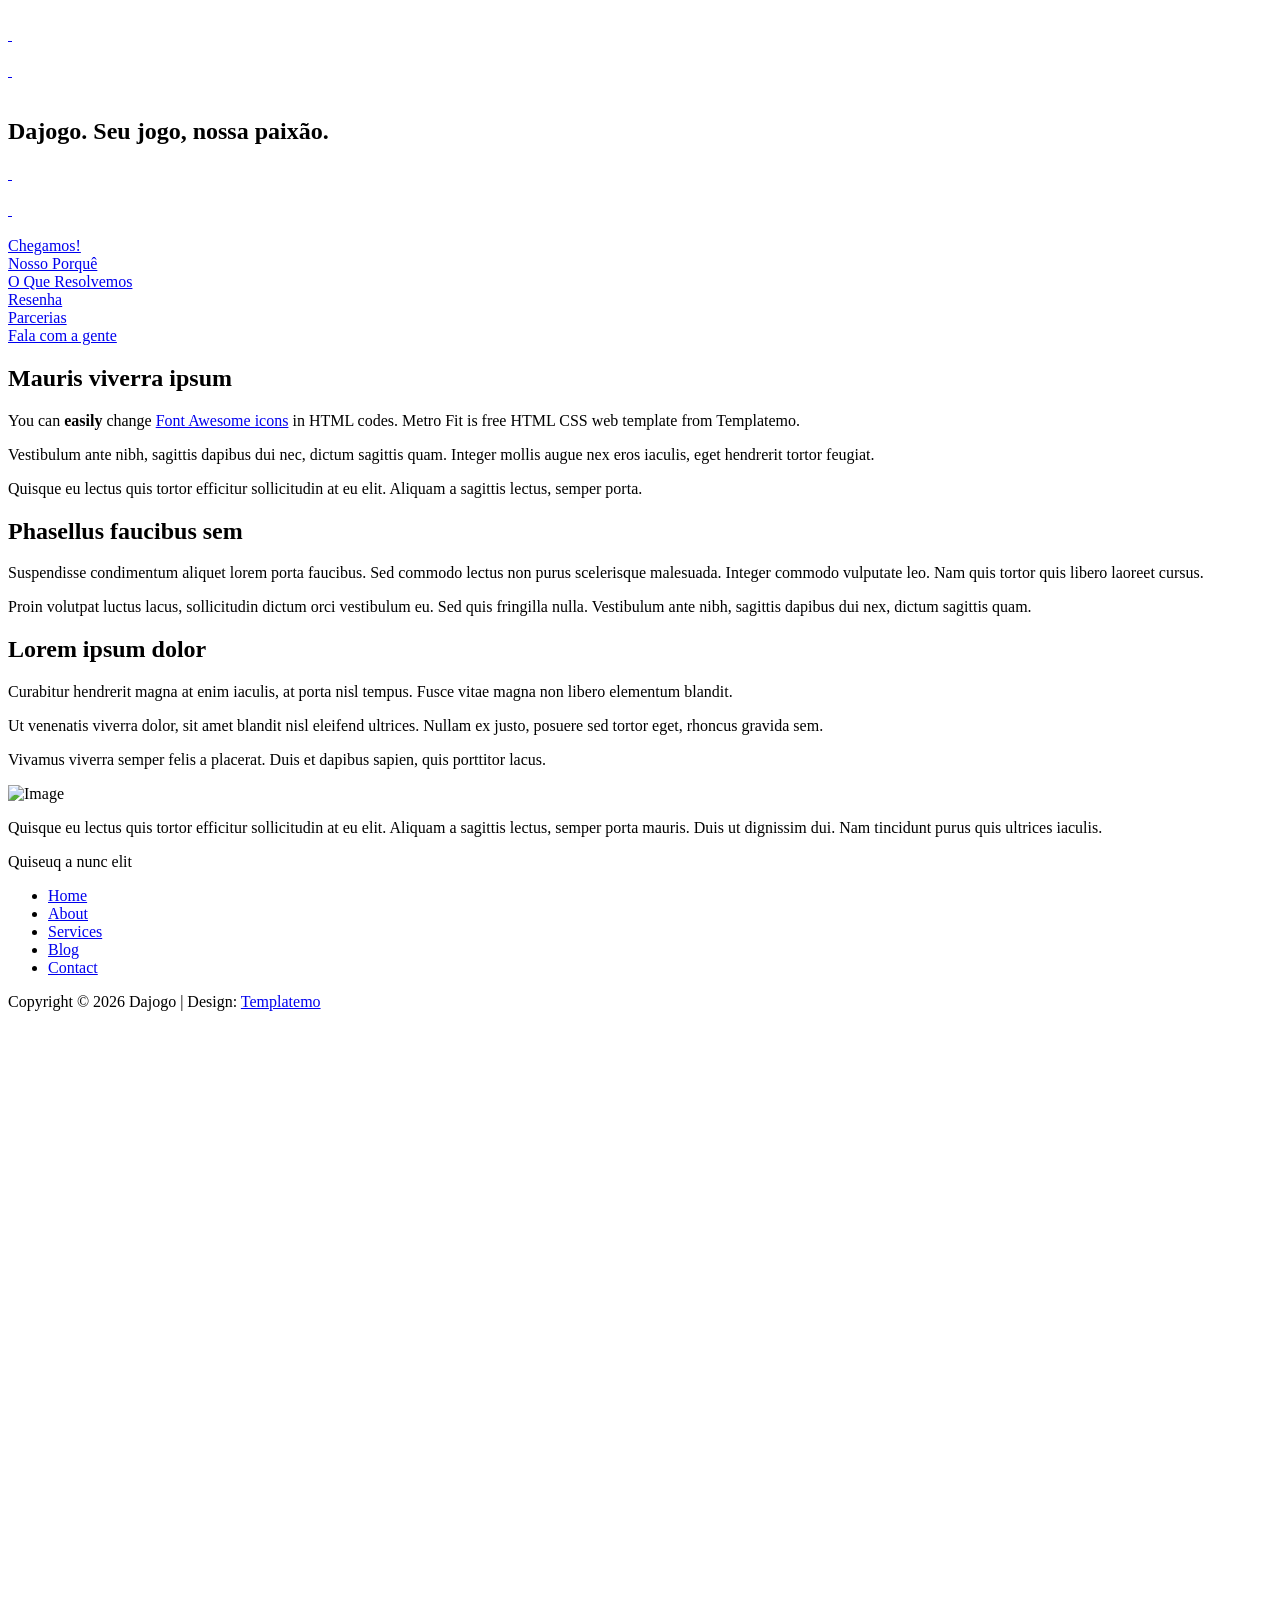
==== index.html @ e0438243 "Update index.html" ====
<!DOCTYPE html>
<html lang="en">
<head>
    <meta charset="utf-8">
    <meta http-equiv="X-UA-Compatible" content="IE=edge">
    <meta name="viewport" content="width=device-width, initial-scale=1">

    <title>Dajogo</title>
<!--
Dajogo
http://site.dajogo.app
-->
    <!-- load stylesheets -->
    <link rel="stylesheet" href="https://fonts.googleapis.com/css?family=Open+Sans:300,400">  <!-- Google web font "Open Sans" -->
    <link rel="stylesheet" href="font-awesome-4.5.0/css/font-awesome.min.css">                <!-- Font Awesome -->
    <link rel="stylesheet" href="css/bootstrap.min.css">                                      <!-- Bootstrap style -->
    <link rel="stylesheet" href="css/magnific-popup.css">                                     <!-- Magnific popup style (http://dimsemenov.com/plugins/magnific-popup/) -->
    <link rel="stylesheet" href="css/templatemo-style.css">                                   <!-- Templatemo style -->

    <link rel="stylesheet" href="css/dajogo-custom.css">                                      <!-- Responsividade de Imgs p/ Mobile -->
    <link rel="icon" type="image/png" href="img/favicon.png">                                 <!-- Favicon -->

    <!-- HTML5 shim and Respond.js for IE8 support of HTML5 elements and media queries -->
    <!-- WARNING: Respond.js doesn't work if you view the page via file:// -->
        <!--[if lt IE 9]>
          <script src="https://oss.maxcdn.com/html5shiv/3.7.2/html5shiv.min.js"></script>
          <script src="https://oss.maxcdn.com/respond/1.4.2/respond.min.js"></script>
          <![endif]-->
</head>

    <body>
        <!-- Header gallery -->
        <div class="container-fluid">
            <div class="row">
                <div class="col-lg-12">
                    <section class="tm-header-gallery">
                        <!-- Imagem 1 -->
                        <div class="col-xs-4 col-sm-4 col-md-4 col-lg-4 col-xl-4 tm-pad-0">
                            <a href="img/img-21-01.jpg">
                                <picture>
                                    <source media="(max-width: 767px)" srcset="img/img-21-01-mobile.jpg">
                                    <img src="img/img-21-01.jpg" alt="Image" class="img-fluid tm-header-img" loading="lazy">        
                                </picture>
                            </a>                        
                        </div>                

                        <!-- Imagens 2 e 3 -->
                        <div class="col-xs-2 col-sm-2 col-md-4 col-lg-4 col-xl-4 tm-pad-0">
                            <a href="img/img-11-03.jpg">
                                <picture>
                                    <source media="(max-width: 767px)" srcset="img/img-11-03-mobile.jpg">
                                    <img src="img/img-11-03.jpg" alt="Image" class="img-fluid tm-header-img col-xs-6 col-sm-6 col-md-6 col-lg-6 col-xl-6" loading="lazy">    
                                </picture>
                            </a>
                            <a href="img/img-11-04.jpg">
                                <picture>
                                    <source media="(max-width: 767px)" srcset="img/img-11-04-mobile.jpg">
                                    <img src="img/img-11-04.jpg" alt="Image" class="img-fluid tm-header-img col-xs-6 col-sm-6 col-md-6 col-lg-6 col-xl-6" loading="lazy">        
                                </picture>
                            </a>                        
                        </div>

                        <!-- Imagem 4 -->
                        <div class="col-xs-4 col-sm-4 col-md-4 col-lg-4 col-xl-4 tm-pad-0">
                            <a href="img/img-21-04.jpg">
                                <picture>
                                    <source media="(max-width: 767px)" srcset="img/img-21-04-mobile.jpg">
                                    <img src="img/img-21-04.jpg" alt="Image" class="img-fluid tm-header-img" loading="lazy">    
                                </picture>
                            </a>                        
                        </div>

                        <!-- Imagens 5 e 6 -->
                        <div class="col-xs-2 col-sm-2 col-md-4 col-lg-4 col-xl-4 tm-pad-0">
                            <a href="img/img-11-05.jpg">
                                <picture>
                                    <source media="(max-width: 767px)" srcset="img/img-11-05-mobile.jpg">
                                    <img src="img/img-11-05.jpg" alt="Image" class="img-fluid tm-header-img col-xs-6 col-sm-6 col-md-6 col-lg-6 col-xl-6" loading="lazy">    
                                </picture>
                            </a>
                            <a href="img/img-11-02.jpg">
                                <picture>
                                    <source media="(max-width: 767px)" srcset="img/img-11-02-mobile.jpg">
                                    <img src="img/img-11-02.jpg" alt="Image" class="img-fluid tm-header-img col-xs-6 col-sm-6 col-md-6 col-lg-6 col-xl-6" loading="lazy">    
                                </picture>
                            </a>                        
                        </div>

                        <!-- Logo e Slogan -->
                        <div class="col-xs-4 col-sm-4 col-md-4 col-lg-4 col-xl-4 tm-pad-0">

                            <div class="tm-site-name">
                                <!-- Logo principal -->
                                <picture>
                                    <source media="(max-width: 767px)" srcset="img/dajogo-logo-mobile.png">
                                    <img src="img/dajogo-logo.png" alt="Dajogo - Fomentando o Esporte Local" class="img-fluid tm-logo-img"> 
                                </picture>
                                <h2 class="tm-site-name-h2">Dajogo. Seu jogo, nossa paixão.</h2>
                            </div>

                            <!-- A imagem logo-bg.jpg provavelmente é um fundo e pode ser removida ou substituída se não for mais necessária -->
                            <!-- Se você ainda quiser usar logo-bg.jpg como fundo, pode ser melhor movê-lo para o CSS -->
                            <!-- <img src="img/logo-bg.jpg" alt="Image" class="img-fluid tm-header-img"> -->
                        </div>

                        <!-- Imagens 7 e 8 -->
                        <div class="col-xs-2 col-sm-2 col-md-4 col-lg-4 col-xl-4 tm-pad-0">
                            <a href="img/img-11-01.jpg">
                                <picture>
                                    <source media="(max-width: 767px)" srcset="img/img-11-01-mobile.jpg">
                                    <img src="img/img-11-01.jpg" alt="Image" class="img-fluid tm-header-img col-xs-6 col-sm-6 col-md-6 col-lg-6 col-xl-6" loading="lazy">    
                                </picture>
                            </a>
                            <a href="img/img-11-06.jpg">
                                <picture>
                                    <source media="(max-width: 767px)" srcset="img/img-11-06-mobile.jpg">
                                    <img src="img/img-11-06.jpg" alt="Image" class="img-fluid tm-header-img col-xs-6 col-sm-6 col-md-6 col-lg-6 col-xl-6" loading="lazy">        
                                </picture>
                            </a>                        
                        </div>                

                        <!-- Imagem 9 -->
                        <div class="col-xs-4 col-sm-4 col-md-4 col-lg-4 col-xl-4 tm-pad-0">
                            <a href="img/img-21-02.jpg">
                                <picture>
                                    <source media="(max-width: 767px)" srcset="img/img-21-02-mobile.jpg">
                                    <img src="img/img-21-02.jpg" alt="Image" class="img-fluid tm-header-img" loading="lazy">        
                                </picture>
                            </a>                        
                        </div>

                        <!-- Imagens 10 e 11 -->
                        <div class="col-xs-4 col-sm-4 col-md-4 col-lg-4 col-xl-4 tm-pad-0">
                            <a href="img/img-11-07.jpg">
                                <picture>
                                    <source media="(max-width: 767px)" srcset="img/img-11-07-mobile.jpg">
                                    <img src="img/img-11-07.jpg" alt="Image" class="img-fluid tm-header-img col-xs-6 col-sm-6 col-md-6 col-lg-6 col-xl-6" loading="lazy">    
                                </picture>
                            </a>
                            <a href="img/img-11-08.jpg">
                                <picture>
                                    <source media="(max-width: 767px)" srcset="img/img-11-08-mobile.jpg">
                                    <img src="img/img-11-08.jpg" alt="Image" class="img-fluid tm-header-img col-xs-6 col-sm-6 col-md-6 col-lg-6 col-xl-6" loading="lazy">        
                                </picture>
                            </a>                        
                        </div>

                        <!-- Imagem 12 -->
                        <div class="col-xs-4 col-sm-4 col-md-4 col-lg-4 col-xl-4 tm-pad-0">
                            <a href="img/img-21-03.jpg">
                                <picture>
                                    <source media="(max-width: 767px)" srcset="img/img-21-03-mobile.jpg">
                                    <img src="img/img-21-03.jpg" alt="Image" class="img-fluid tm-header-img" loading="lazy">    
                                </picture>
                            </a>                        
                        </div>
                    </section>
                </div>
            </div>                

            <!-- Navigation -->
            <div class="row">
                <div class="col-lg-12">
                    <nav class="navbar">

                        <div id="tmNavbar">
                            <div class="nav navbar-nav tm-nav">

                                <div class="col-xs-12 col-sm-12 col-md-4 col-lg-4 col-xl-4 tm-pad-0 tm-nav-item-pair">
                                    <div class="col-xs-3 col-sm-3 col-md-6 col-lg-6 col-xl-6 nav-item active">
                                        <a class="nav-link" href="index.html">Chegamos!</a>
                                    </div>
                                    <div class="col-xs-3 col-sm-3 col-md-6 col-lg-6 col-xl-6 nav-item">
                                        <a class="nav-link" href="about.html">Nosso Porquê</a>
                                    </div>
                                </div>
                                <div class="col-xs-12 col-sm-12 col-md-4 col-lg-4 col-xl-4 tm-pad-0 tm-nav-item-pair">
                                    <div class="col-xs-3 col-sm-3 col-md-6 col-lg-6 col-xl-6 nav-item">
                                        <a class="nav-link" href="services.html">O Que Resolvemos</a>
                                    </div>
                                    <div class="col-xs-3 col-sm-3 col-md-6 col-lg-6 col-xl-6 nav-item">
                                        <a class="nav-link" href="blog.html">Resenha</a>
                                    </div>    
                                </div>
                                <div class="col-xs-12 col-sm-12 col-md-4 col-lg-4 col-xl-4 tm-pad-0 tm-nav-item-pair">
                                    <div class="col-xs-3 col-sm-3 col-md-6 col-lg-6 col-xl-6 nav-item">
                                        <a class="nav-link" href="parceria.html">Parcerias</a>
                                    </div>
                                    <div class="col-xs-3 col-sm-3 col-md-6 col-lg-6 col-xl-6 nav-item">
                                        <a class="nav-link" href="contact.html">Fala com a gente</a>
                                    </div>
                                </div>

                            </div>    
                        </div>                    
                    </nav>     
                </div>

            </div> <!-- row -->

            <div class="row tm-row-margin-b tm-content-boxes-row">

                <div class="col-xs-12 col-sm-12 col-md-6 col-lg-4 col-xl-4">

                    <div class="tm-content-box">
                        <i class="fa fa-4x fa-bicycle tm-content-icon"></i>
                        <h2 class="tm-content-title">Mauris viverra ipsum</h2>
                        <p>You can <strong>easily</strong> change <a rel="nofollow" href="http://fontawesome.io/icons/" target="_blank">Font Awesome icons</a> in HTML codes. Metro Fit is free HTML CSS web template from Templatemo.</p>
                        <p>Vestibulum ante nibh, sagittis dapibus dui nec, dictum sagittis quam. Integer mollis augue nex eros iaculis, eget hendrerit tortor feugiat.</p>
                        <p>Quisque eu lectus quis tortor efficitur sollicitudin at eu elit. Aliquam a sagittis lectus, semper porta.</p>    
                    </div>

                </div>

                <div class="col-xs-12 col-sm-12 col-md-6 col-lg-4 col-xl-4">

                    <div class="tm-content-box">
                        <i class="fa fa-4x fa-camera tm-content-icon"></i>
                        <h2 class="tm-content-title">Phasellus faucibus sem</h2>
                        <p>Suspendisse condimentum aliquet lorem porta faucibus. Sed commodo lectus non purus scelerisque malesuada. Integer commodo vulputate leo. Nam quis tortor quis libero laoreet cursus.</p>
                        <p>Proin volutpat luctus lacus, sollicitudin dictum orci vestibulum eu. Sed quis fringilla nulla. Vestibulum ante nibh, sagittis dapibus dui nex, dictum sagittis quam.</p>                        
                    </div>

                </div>

                <div class="col-xs-12 col-sm-12 col-md-6 col-lg-4 col-xl-4">

                    <div class="tm-content-box">
                        <i class="fa fa-4x fa-street-view tm-content-icon"></i>
                        <h2 class="tm-content-title">Lorem ipsum dolor</h2>
                        <p>Curabitur hendrerit magna at enim iaculis, at porta nisl tempus. Fusce vitae magna non libero elementum blandit.</p>
                        <p>Ut venenatis viverra dolor, sit amet blandit nisl eleifend ultrices. Nullam ex justo, posuere sed tortor eget, rhoncus gravida sem.</p>
                        <p>Vivamus viverra semper felis a placerat. Duis et dapibus sapien, quis porttitor lacus.</p>    
                    </div>

                </div>

            </div>

            <div class="row">
                <div class="col-xs-12 col-sm-12 col-md-12 col-lg-12 col-xl-12">
                    <div class="tm-testi">
                        <img src="img/img-11-01.jpg" alt="Image" class="img-fluid img-circle tm-testi-img" loading="lazy">
                        <div class="tm-testi-text-box">
                            <p class="tm-testi-text">Quisque eu lectus quis tortor efficitur sollicitudin at eu elit. Aliquam a sagittis lectus, semper porta mauris. Duis ut dignissim dui. Nam tincidunt purus quis ultrices iaculis.</p>                            
                        </div>
                        <p class="tm-testi-sig">Quiseuq a nunc elit</p>
                    </div>
                </div>
            </div> <!-- row -->

            <div class="row tm-nav-2-row">
                <div class="col-xs-12 col-sm-12 col-md-12 col-lg-12 col-xl-12">
                    <nav class="tm-flex-center">
                        <ul class="tm-nav-2">
                            <li class="tm-nav-item-2"><a href="index.html" class="tm-nav-link-2">Home</a></li>
                            <li class="tm-nav-item-2"><a href="about.html" class="tm-nav-link-2">About</a></li>
                            <li class="tm-nav-item-2"><a href="services.html" class="tm-nav-link-2">Services</a></li>
                            <li class="tm-nav-item-2"><a href="blog.html" class="tm-nav-link-2">Blog</a></li>
                            <li class="tm-nav-item-2"><a href="contact.html" class="tm-nav-link-2">Contact</a></li>
                        </ul>
                    </nav>
                </div>
            </div> <!-- row -->

            <div class="row">
                <div class="col-xs-12 col-sm-12 col-md-12 col-lg-12 col-xl-12">
                    <div class="tm-social-icons-container text-xs-center">
                        <a href="#" class="tm-social-link"><i class="fa fa-facebook"></i></a>
                        <a href="#" class="tm-social-link"><i class="fa fa-google-plus"></i></a>
                        <a href="#" class="tm-social-link"><i class="fa fa-twitter"></i></a>
                        <a href="#" class="tm-social-link"><i class="fa fa-behance"></i></a>
                        <a href="#" class="tm-social-link"><i class="fa fa-linkedin"></i></a>
                    </div>
                </div>
            </div>

            <footer class="row tm-footer">
                <div class="col-xs-12 col-sm-12 col-md-12 col-lg-12 col-xl-12">
                    <p class="text-xs-center tm-copyright">Copyright &copy; 2026 Dajogo

                    | Design: <a href="http://www.google.com/+templatemo" target="_parent">Templatemo</a></p>
                </div>
            </footer>

        </div> <!-- container-fluid -->

        <!-- load JS files -->
        <script src="js/jquery-1.11.3.min.js"></script>             <!-- jQuery (https://jquery.com/download/) -->
        <script src="https://www.atlasestateagents.co.uk/javascript/tether.min.js"></script> <!-- Tether for Bootstrap (http://stackoverflow.com/questions/34567939/how-to-fix-the-error-error-bootstrap-tooltips-require-tether-http-github-h) -->
        <script src="js/bootstrap.min.js"></script>             <!-- Bootstrap (http://v4-alpha.getbootstrap.com/) -->
        <script src="js/jquery.magnific-popup.min.js"></script> <!-- Magnific popup (http://dimsemenov.com/plugins/magnific-popup/) -->
        <script>     

            $(window).load(function(){
                /* Gallery pop up
                -----------------------------------------*/
                $('.tm-header-gallery').magnificPopup({
                    delegate: 'a', // child items selector, by clicking on it popup will open
                    type: 'image',
                    gallery:{enabled:true}                
                });

            });

        </script>             

</body>
</html>
---- css/dajogo-custom.css ----
@media (max-width: 767px) {
    /* Garante que a galeria seja um container flexível para organizar os blocos */
    .tm-header-gallery {
        display: flex;
        flex-wrap: wrap;
        justify-content: center;
        align-items: flex-start;
        padding: 5px 0;
        height: auto;
        overflow: hidden;
    }
/* Sobrescreve as classes col-xs-12 e col-sm-12 para que ocupem 1/3 da largura */
/* Isso afeta os divs principais da galeria */
.tm-header-gallery .col-xs-12,
.tm-header-gallery .col-sm-12,
.tm-header-gallery .col-md-4 { /* Incluímos col-md-4 caso ele também esteja ativo em alguma parte do range mobile */
    width: calc(100% / 3 - 4px) !important;
    max-width: calc(100% / 3 - 4px) !important;
    flex-basis: calc(100% / 3 - 4px) !important;
    flex-grow: 0 !important;
    flex-shrink: 0 !important;

    margin: 2px;
    box-sizing: border-box;
    display: flex;
    flex-direction: column;
    justify-content: center;
    align-items: center;
    overflow: hidden;
    min-height: 75px;
    position: relative;
}

/* Estilo para TODAS as imagens dentro dos blocos da galeria */
.tm-header-gallery img {
    max-width: 100% !important;
    height: auto !important; /* Permite que a altura se ajuste à proporção */
    display: block;
    object-fit: contain !important; /* Garante que a imagem inteira seja visível */
    width: 100% !important;
}

/* Ajustes para os blocos que contêm duas imagens (2:1) */
/* Estes são os divs que contêm múltiplos &lt;a&gt; com imagens */
/* Usamos o seletor mais específico para garantir que as regras se apliquem */
.tm-header-gallery &gt; div.col-xs-12:has(a + a),
.tm-header-gallery &gt; div.col-sm-12:has(a + a),
.tm-header-gallery &gt; div.col-md-4:has(a + a) {
    flex-direction: row;
    flex-wrap: wrap;
    justify-content: space-around;
    align-items: center;
    min-height: 75px;
}

/* Ajustes para as imagens dentro dos blocos duplos */
/* Sobrescreve as classes col-xs-6 e col-sm-6 para que ocupem 48% da largura do bloco pai */
.tm-header-gallery &gt; div.col-xs-12:has(a + a) .col-xs-6,
.tm-header-gallery &gt; div.col-sm-12:has(a + a) .col-sm-6,
.tm-header-gallery &gt; div.col-md-4:has(a + a) .col-md-6 {
    width: 48% !important;
    height: auto !important;
    object-fit: contain !important;
    flex-basis: 48% !important; /* Garante que o flexbox respeite a largura */
    flex-grow: 0 !important;
    flex-shrink: 0 !important;
}

/* Ajustes para o bloco da logo e slogan (o 5º div no seu HTML) */
.tm-site-name {
    position: relative;
    width: 100% !important;
    max-width: 100% !important;
    text-align: center;
    margin: 0;
    height: 100% !important;
    display: flex;
    flex-direction: column;
    justify-content: center;
    align-items: center;
    padding: 5px;
    box-sizing: border-box;
    min-height: 75px;
}

.tm-site-name .tm-logo-img {
    max-width: 100% !important;
    height: auto !important;
    display: block;
    margin: 0 auto;
}

.tm-site-name .tm-site-name-h2 {
    font-size: 0.8rem;
    margin-top: 5px;
    color: #fff;
    line-height: 1.2;
}
}
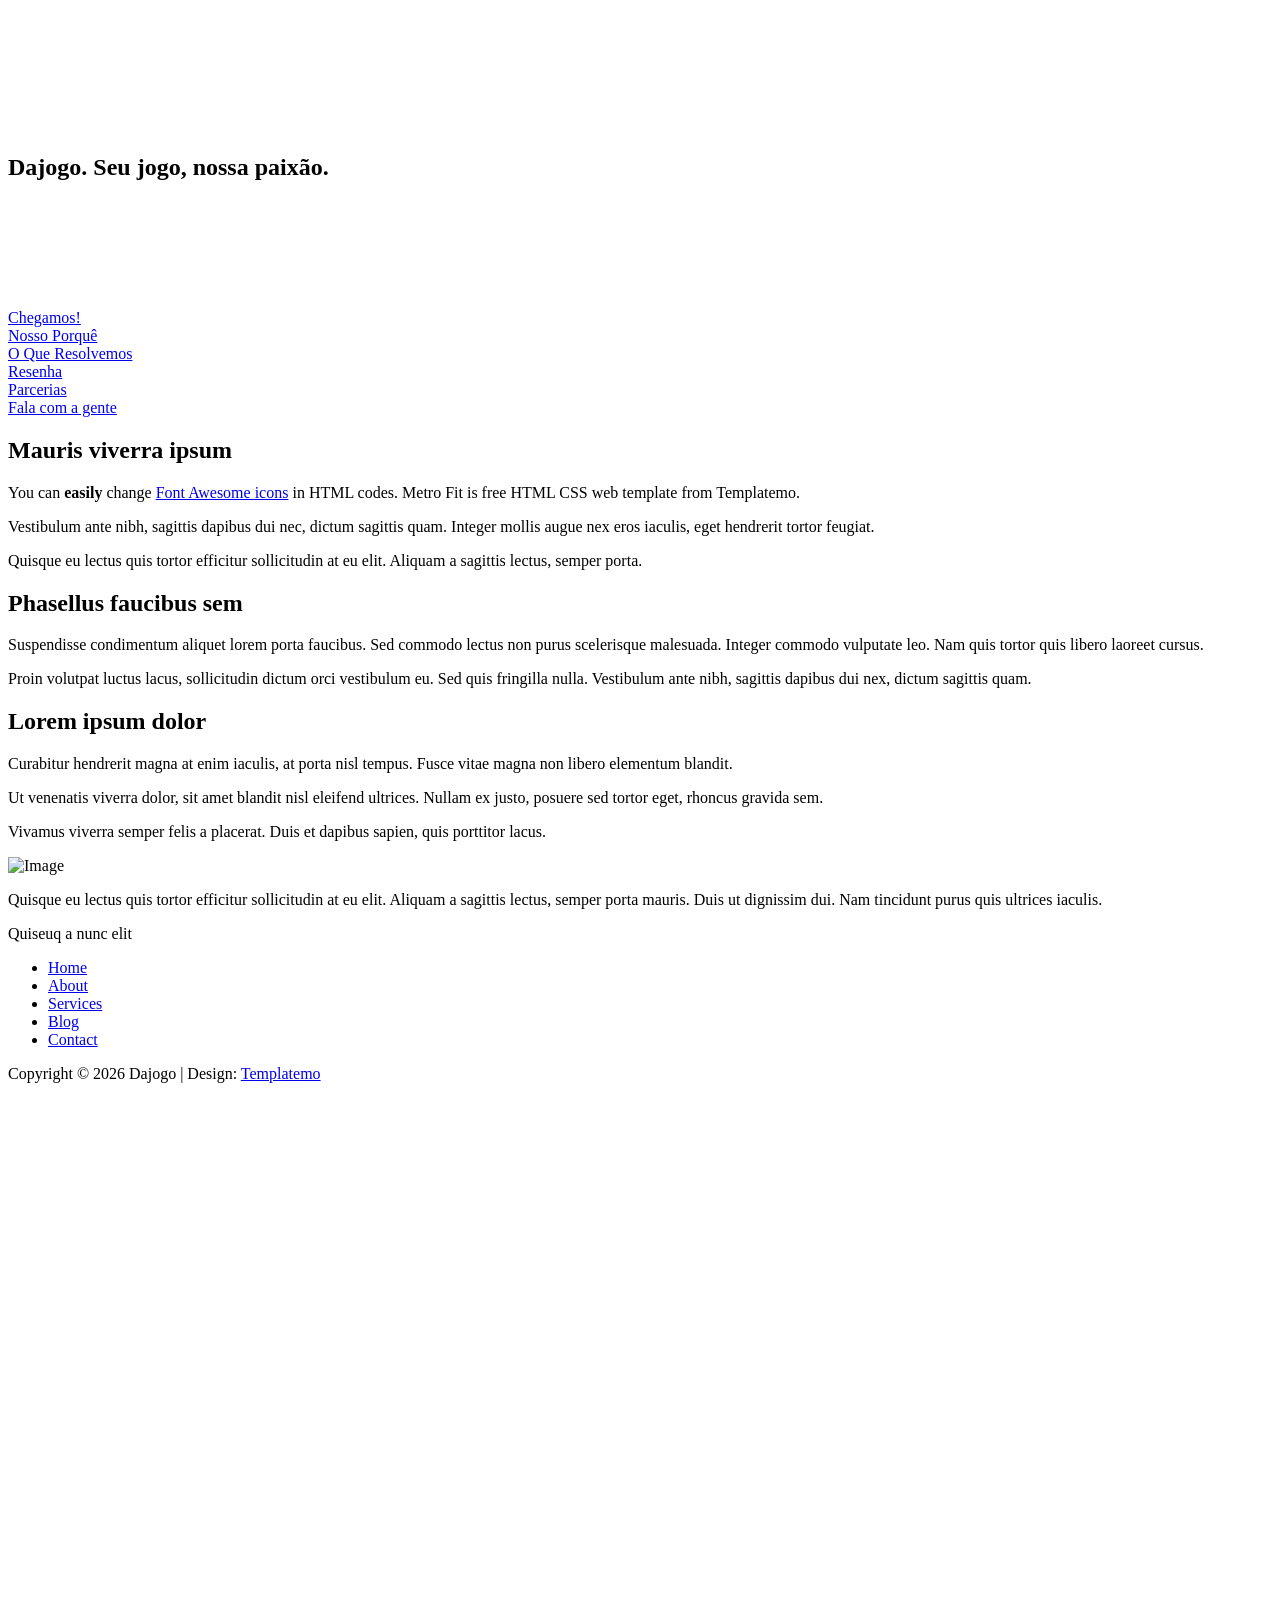
==== commit 681d88e0: "Update index.html Alteração das classes para bootstrap v.4 e correção das classes col. Ajuste no com" ====
--- a/index.html
+++ b/index.html
@@ -35,7 +35,7 @@
                 <div class="col-lg-12">
                     <section class="tm-header-gallery">
                         <!-- Imagem 1 -->
-                        <div class="col-xs-4 col-sm-4 col-md-4 col-lg-4 col-xl-4 tm-pad-0">
+                        <div class="col-4 col-sm-4 col-md-4 col-lg-4 col-xl-4 tm-pad-0">
                             <a href="img/img-21-01.jpg">
                                 <picture>
                                     <source media="(max-width: 767px)" srcset="img/img-21-01-mobile.jpg">
@@ -44,20 +44,26 @@
                             </a>                        
                         </div>                
 
-                        <!-- Imagens 2 e 3 -->
-                        <div class="col-xs-2 col-sm-2 col-md-4 col-lg-4 col-xl-4 tm-pad-0">
-                            <a href="img/img-11-03.jpg">
-                                <picture>
-                                    <source media="(max-width: 767px)" srcset="img/img-11-03-mobile.jpg">
-                                    <img src="img/img-11-03.jpg" alt="Image" class="img-fluid tm-header-img col-xs-6 col-sm-6 col-md-6 col-lg-6 col-xl-6" loading="lazy">    
-                                </picture>
-                            </a>
-                            <a href="img/img-11-04.jpg">
-                                <picture>
-                                    <source media="(max-width: 767px)" srcset="img/img-11-04-mobile.jpg">
-                                    <img src="img/img-11-04.jpg" alt="Image" class="img-fluid tm-header-img col-xs-6 col-sm-6 col-md-6 col-lg-6 col-xl-6" loading="lazy">        
-                                </picture>
-                            </a>                        
+                        <!-- Imagens 3 e 4 -->
+                        <div class="col-4 col-sm-4 col-md-4 col-lg-4 col-xl-4 tm-pad-0">
+                            <div class= "row">
+                                <div class="col-6 col-sm-6 col-md-6 col-lg-6 col-xl-6">
+                                    <a href="img/img-11-03.jpg">
+                                        <picture>
+                                            <source media="(max-width: 767px)" srcset="img/img-11-03-mobile.jpg">
+                                            <img src="img/img-11-03.jpg" alt="Image" class="img-fluid tm-header-img" loading="lazy">    
+                                        </picture>
+                                    </a>
+                                </div>
+                                <div class="col-6 col-sm-6 col-md-6 col-lg-6 col-xl-6">
+                                    <a href="img/img-11-04.jpg">
+                                        <picture>
+                                            <source media="(max-width: 767px)" srcset="img/img-11-04-mobile.jpg">
+                                            <img src="img/img-11-04.jpg" alt="Image" class="img-fluid tm-header-img" loading="lazy">        
+                                        </picture>
+                                    </a>
+                                </div>
+                            </div>
                         </div>
 
                         <!-- Imagem 4 -->
@@ -70,20 +76,26 @@
                             </a>                        
                         </div>
 
-                        <!-- Imagens 5 e 6 -->
-                        <div class="col-xs-2 col-sm-2 col-md-4 col-lg-4 col-xl-4 tm-pad-0">
-                            <a href="img/img-11-05.jpg">
-                                <picture>
-                                    <source media="(max-width: 767px)" srcset="img/img-11-05-mobile.jpg">
-                                    <img src="img/img-11-05.jpg" alt="Image" class="img-fluid tm-header-img col-xs-6 col-sm-6 col-md-6 col-lg-6 col-xl-6" loading="lazy">    
-                                </picture>
-                            </a>
-                            <a href="img/img-11-02.jpg">
-                                <picture>
-                                    <source media="(max-width: 767px)" srcset="img/img-11-02-mobile.jpg">
-                                    <img src="img/img-11-02.jpg" alt="Image" class="img-fluid tm-header-img col-xs-6 col-sm-6 col-md-6 col-lg-6 col-xl-6" loading="lazy">    
-                                </picture>
-                            </a>                        
+                        <!-- Imagens 5 e 2 -->
+                        <div class="col-4 col-sm-4 col-md-4 col-lg-4 col-xl-4 tm-pad-0">
+                            <div class= "row">
+                                <div class="col-6 col-sm-6 col-md-6 col-lg-6 col-xl-6">
+                                    <a href="img/img-11-05.jpg">
+                                        <picture>
+                                            <source media="(max-width: 767px)" srcset="img/img-11-05-mobile.jpg">
+                                            <img src="img/img-11-05.jpg" alt="Image" class="img-fluid tm-header-img" loading="lazy">    
+                                        </picture>
+                                    </a>
+                                </div>
+                                <div class="col-6 col-sm-6 col-md-6 col-lg-6 col-xl-6">
+                                    <a href="img/img-11-02.jpg">
+                                        <picture>
+                                            <source media="(max-width: 767px)" srcset="img/img-11-02-mobile.jpg">
+                                            <img src="img/img-11-02.jpg" alt="Image" class="img-fluid tm-header-img" loading="lazy">        
+                                        </picture>
+                                    </a>
+                                </div>
+                            </div>
                         </div>
 
                         <!-- Logo e Slogan -->
@@ -103,23 +115,29 @@
                             <!-- <img src="img/logo-bg.jpg" alt="Image" class="img-fluid tm-header-img"> -->
                         </div>
 
-                        <!-- Imagens 7 e 8 -->
-                        <div class="col-xs-2 col-sm-2 col-md-4 col-lg-4 col-xl-4 tm-pad-0">
-                            <a href="img/img-11-01.jpg">
-                                <picture>
-                                    <source media="(max-width: 767px)" srcset="img/img-11-01-mobile.jpg">
-                                    <img src="img/img-11-01.jpg" alt="Image" class="img-fluid tm-header-img col-xs-6 col-sm-6 col-md-6 col-lg-6 col-xl-6" loading="lazy">    
-                                </picture>
-                            </a>
-                            <a href="img/img-11-06.jpg">
-                                <picture>
-                                    <source media="(max-width: 767px)" srcset="img/img-11-06-mobile.jpg">
-                                    <img src="img/img-11-06.jpg" alt="Image" class="img-fluid tm-header-img col-xs-6 col-sm-6 col-md-6 col-lg-6 col-xl-6" loading="lazy">        
-                                </picture>
-                            </a>                        
+                        <!-- Imagens 1 e 6 -->
+                        <div class="col-4 col-sm-4 col-md-4 col-lg-4 col-xl-4 tm-pad-0">
+                            <div class= "row">
+                                <div class="col-6 col-sm-6 col-md-6 col-lg-6 col-xl-6">
+                                    <a href="img/img-11-01.jpg">
+                                        <picture>
+                                            <source media="(max-width: 767px)" srcset="img/img-11-01-mobile.jpg">
+                                            <img src="img/img-11-01.jpg" alt="Image" class="img-fluid tm-header-img" loading="lazy">    
+                                        </picture>
+                                    </a>
+                                </div>
+                                <div class="col-6 col-sm-6 col-md-6 col-lg-6 col-xl-6">
+                                    <a href="img/img-11-06.jpg">
+                                        <picture>
+                                            <source media="(max-width: 767px)" srcset="img/img-11-06-mobile.jpg">
+                                            <img src="img/img-11-06.jpg" alt="Image" class="img-fluid tm-header-img" loading="lazy">        
+                                        </picture>
+                                    </a>
+                                </div>
+                            </div>
                         </div>                
 
-                        <!-- Imagem 9 -->
+                        <!-- Imagem 2 -->
                         <div class="col-xs-4 col-sm-4 col-md-4 col-lg-4 col-xl-4 tm-pad-0">
                             <a href="img/img-21-02.jpg">
                                 <picture>
@@ -129,23 +147,29 @@
                             </a>                        
                         </div>
 
-                        <!-- Imagens 10 e 11 -->
-                        <div class="col-xs-4 col-sm-4 col-md-4 col-lg-4 col-xl-4 tm-pad-0">
-                            <a href="img/img-11-07.jpg">
-                                <picture>
-                                    <source media="(max-width: 767px)" srcset="img/img-11-07-mobile.jpg">
-                                    <img src="img/img-11-07.jpg" alt="Image" class="img-fluid tm-header-img col-xs-6 col-sm-6 col-md-6 col-lg-6 col-xl-6" loading="lazy">    
-                                </picture>
-                            </a>
-                            <a href="img/img-11-08.jpg">
-                                <picture>
-                                    <source media="(max-width: 767px)" srcset="img/img-11-08-mobile.jpg">
-                                    <img src="img/img-11-08.jpg" alt="Image" class="img-fluid tm-header-img col-xs-6 col-sm-6 col-md-6 col-lg-6 col-xl-6" loading="lazy">        
-                                </picture>
-                            </a>                        
-                        </div>
-
-                        <!-- Imagem 12 -->
+                        <!-- Imagens 7 e 8 -->
+                        <div class="col-4 col-sm-4 col-md-4 col-lg-4 col-xl-4 tm-pad-0">
+                            <div class= "row">
+                                <div class="col-6 col-sm-6 col-md-6 col-lg-6 col-xl-6">
+                                    <a href="img/img-11-07.jpg">
+                                        <picture>
+                                            <source media="(max-width: 767px)" srcset="img/img-11-07-mobile.jpg">
+                                            <img src="img/img-11-07.jpg" alt="Image" class="img-fluid tm-header-img" loading="lazy">    
+                                        </picture>
+                                    </a>
+                                </div>
+                                <div class="col-6 col-sm-6 col-md-6 col-lg-6 col-xl-6">
+                                    <a href="img/img-11-08.jpg">
+                                        <picture>
+                                            <source media="(max-width: 767px)" srcset="img/img-11-08-mobile.jpg">
+                                            <img src="img/img-11-08.jpg" alt="Image" class="img-fluid tm-header-img" loading="lazy">        
+                                        </picture>
+                                    </a>
+                                </div>
+                            </div>
+                        </div>
+
+                        <!-- Imagem 3 -->
                         <div class="col-xs-4 col-sm-4 col-md-4 col-lg-4 col-xl-4 tm-pad-0">
                             <a href="img/img-21-03.jpg">
                                 <picture>
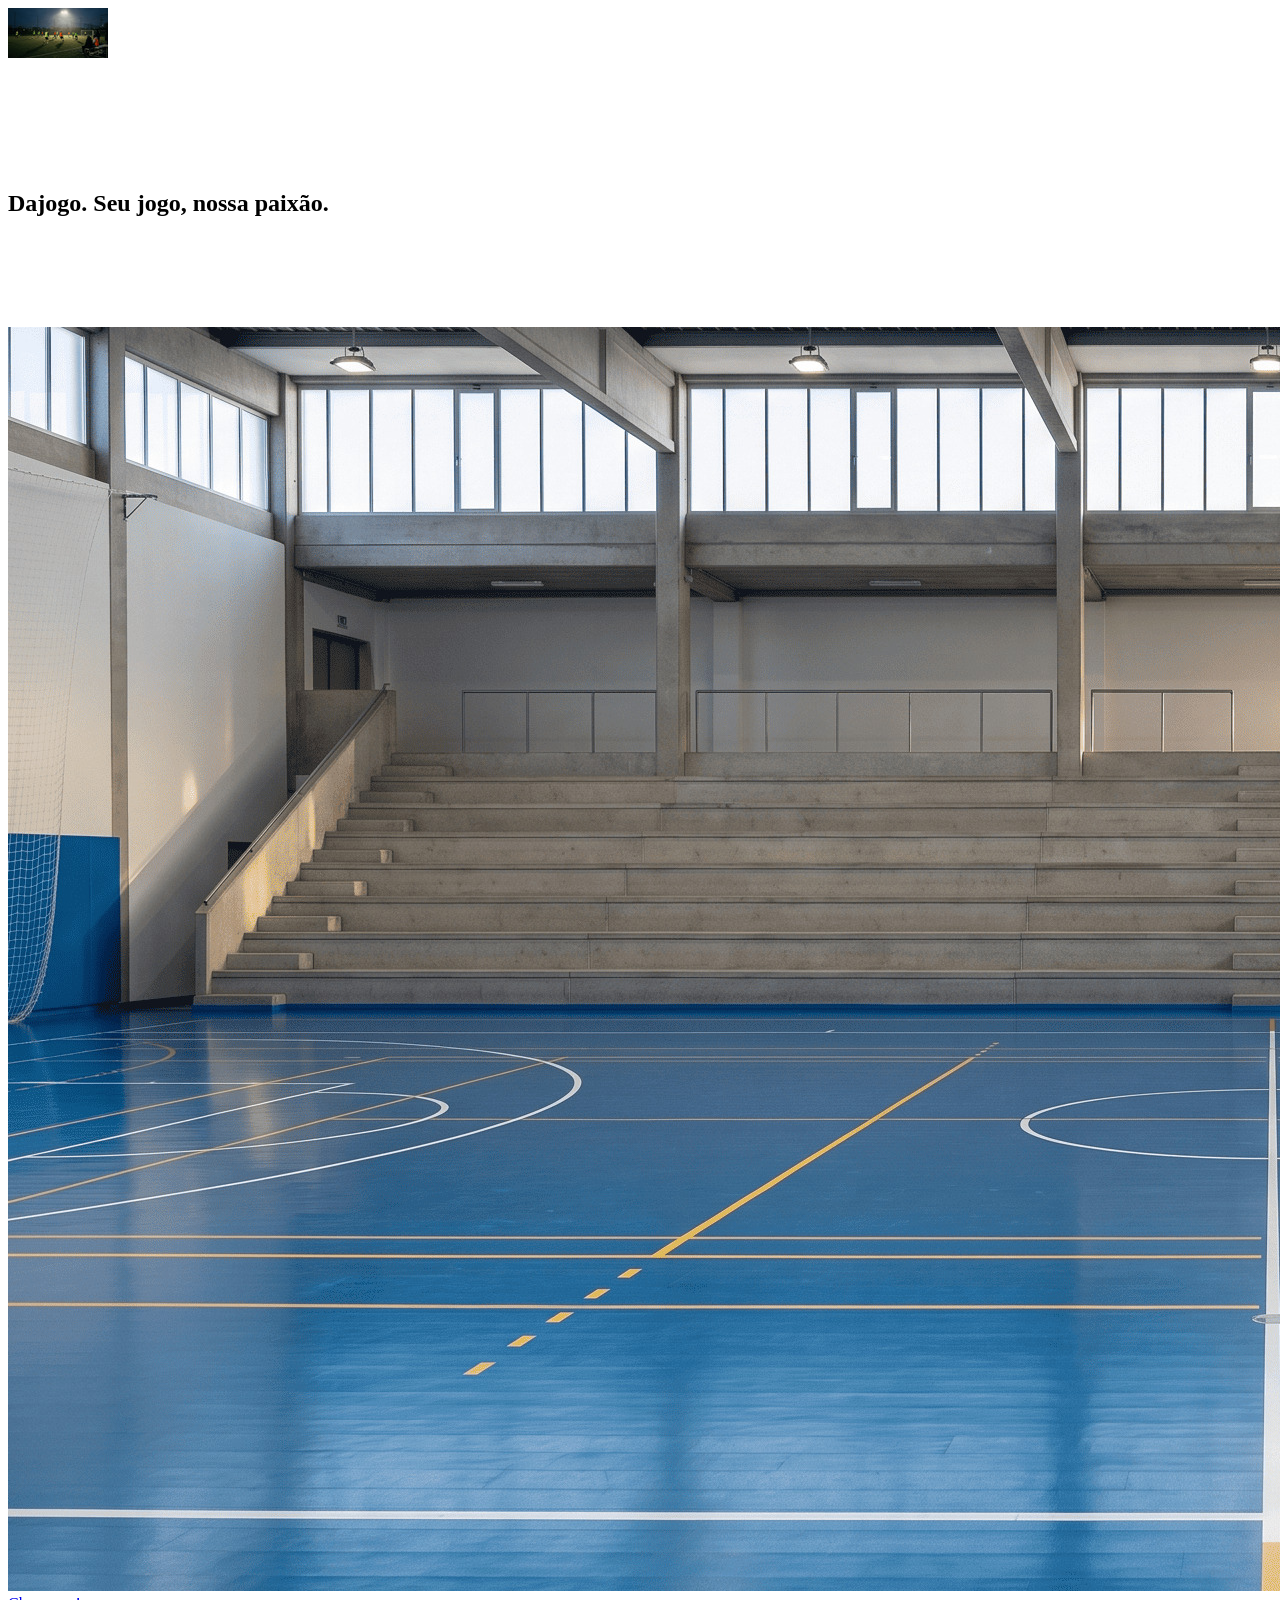
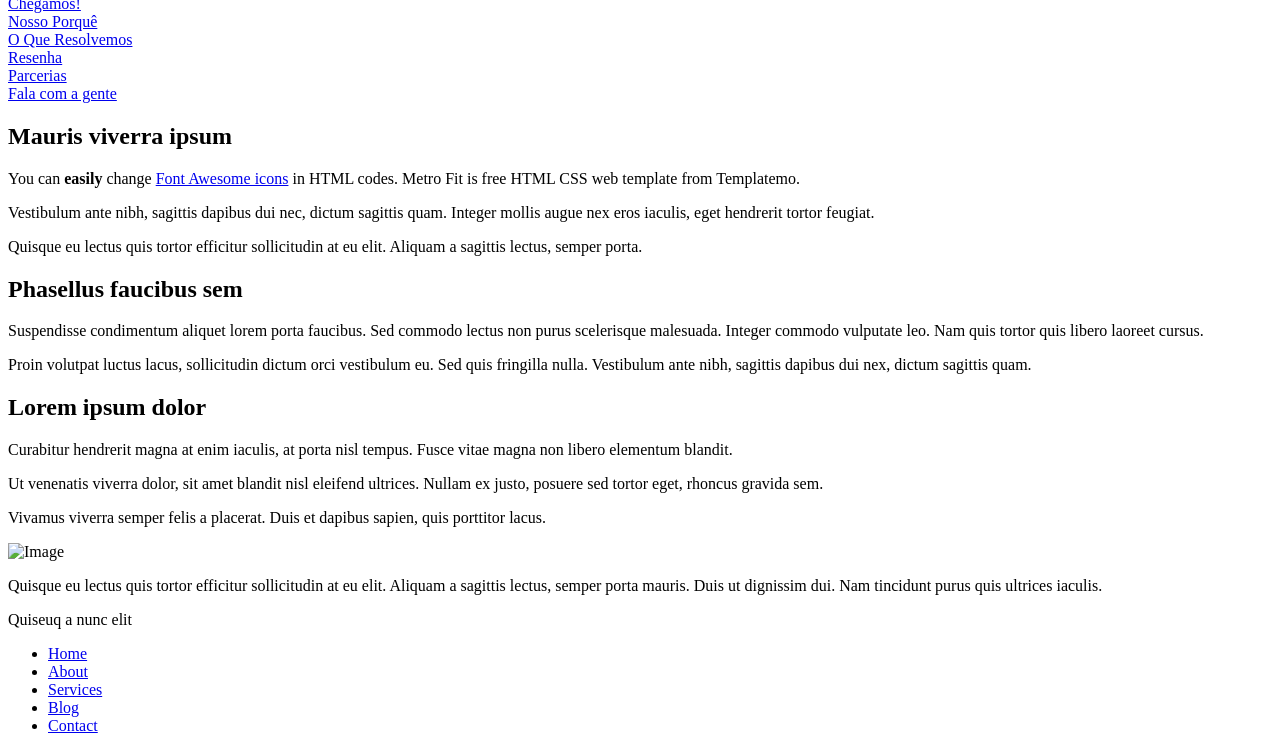
==== commit 6a5268c3: "Update index.html" ====
--- a/index.html
+++ b/index.html
@@ -17,7 +17,7 @@
     <link rel="stylesheet" href="css/magnific-popup.css">                                     <!-- Magnific popup style (http://dimsemenov.com/plugins/magnific-popup/) -->
     <link rel="stylesheet" href="css/templatemo-style.css">                                   <!-- Templatemo style -->
 
-    <link rel="stylesheet" href="css/dajogo-custom.css">                                      <!-- Responsividade de Imgs p/ Mobile -->
+    <!--<link rel="stylesheet" href="css/dajogo-custom.css">                                      <!-- Responsividade de Imgs p/ Mobile -->
     <link rel="icon" type="image/png" href="img/favicon.png">                                 <!-- Favicon -->
 
     <!-- HTML5 shim and Respond.js for IE8 support of HTML5 elements and media queries -->
@@ -46,7 +46,7 @@
 
                         <!-- Imagens 3 e 4 -->
                         <div class="col-4 col-sm-4 col-md-4 col-lg-4 col-xl-4 tm-pad-0">
-                            <div class= "row">
+                            <div class= "row no-gutters tm-pad-0">
                                 <div class="col-6 col-sm-6 col-md-6 col-lg-6 col-xl-6">
                                     <a href="img/img-11-03.jpg">
                                         <picture>
@@ -78,7 +78,7 @@
 
                         <!-- Imagens 5 e 2 -->
                         <div class="col-4 col-sm-4 col-md-4 col-lg-4 col-xl-4 tm-pad-0">
-                            <div class= "row">
+                            <div class= "row no-gutters tm-pad-0">
                                 <div class="col-6 col-sm-6 col-md-6 col-lg-6 col-xl-6">
                                     <a href="img/img-11-05.jpg">
                                         <picture>
@@ -117,7 +117,7 @@
 
                         <!-- Imagens 1 e 6 -->
                         <div class="col-4 col-sm-4 col-md-4 col-lg-4 col-xl-4 tm-pad-0">
-                            <div class= "row">
+                            <div class= "row no-gutters tm-pad-0">
                                 <div class="col-6 col-sm-6 col-md-6 col-lg-6 col-xl-6">
                                     <a href="img/img-11-01.jpg">
                                         <picture>
@@ -149,7 +149,7 @@
 
                         <!-- Imagens 7 e 8 -->
                         <div class="col-4 col-sm-4 col-md-4 col-lg-4 col-xl-4 tm-pad-0">
-                            <div class= "row">
+                            <div class= "row no-gutters tm-pad-0">
                                 <div class="col-6 col-sm-6 col-md-6 col-lg-6 col-xl-6">
                                     <a href="img/img-11-07.jpg">
                                         <picture>
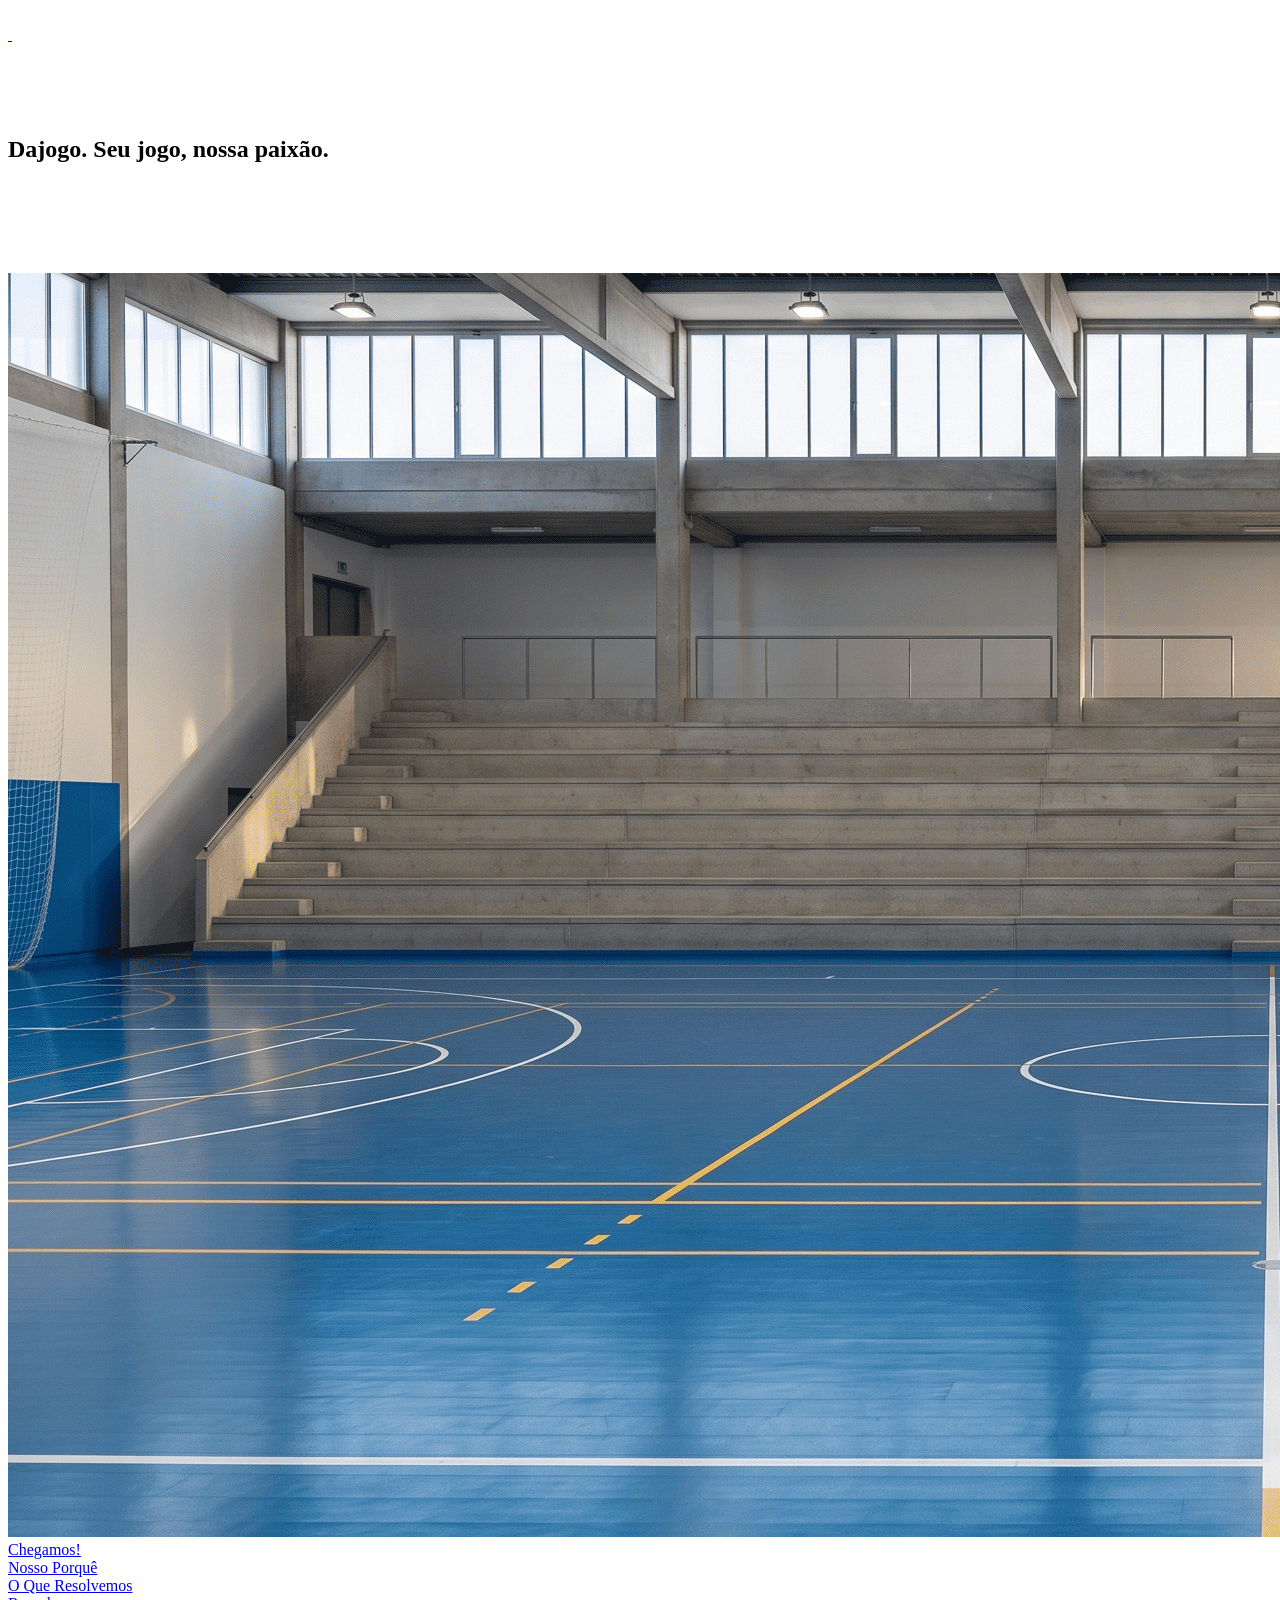
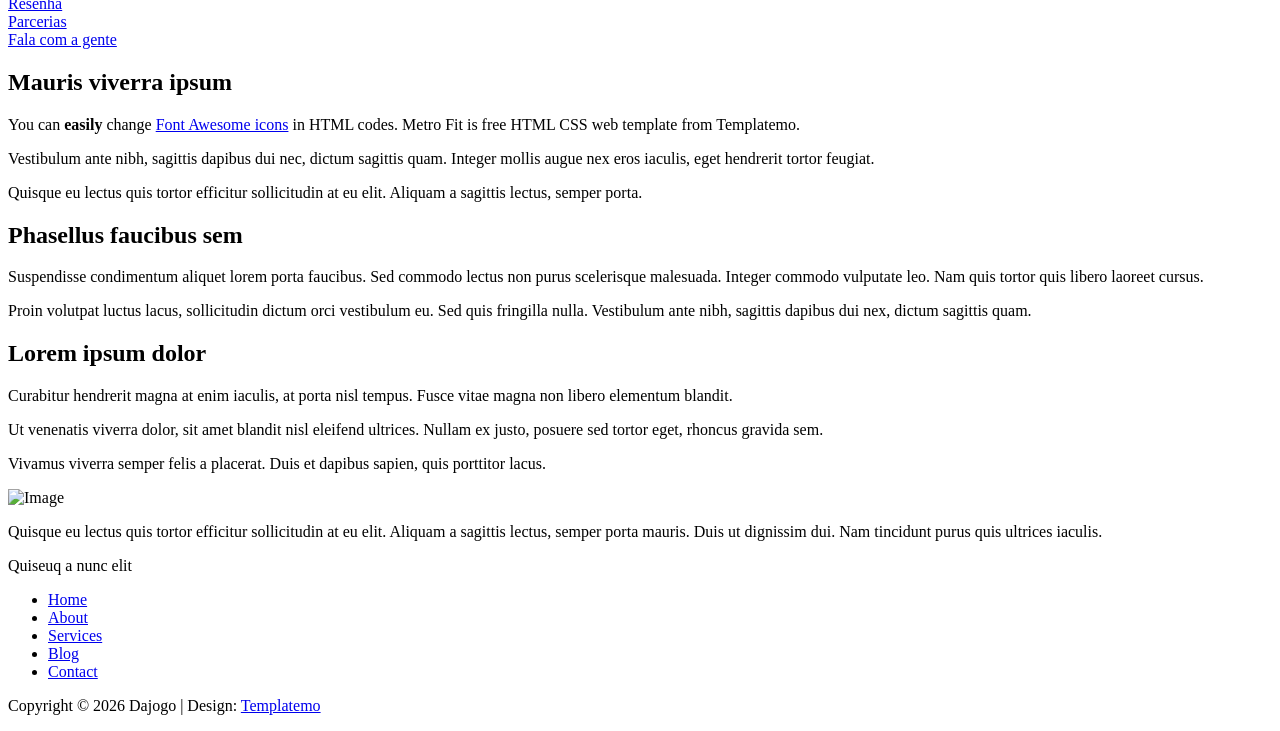
==== commit d786f75e: "Update index.html" ====
--- a/index.html
+++ b/index.html
@@ -45,25 +45,23 @@
                         </div>                
 
                         <!-- Imagens 3 e 4 -->
-                        <div class="col-4 col-sm-4 col-md-4 col-lg-4 col-xl-4 tm-pad-0">
-                            <div class= "row no-gutters tm-pad-0">
-                                <div class="col-6 col-sm-6 col-md-6 col-lg-6 col-xl-6">
-                                    <a href="img/img-11-03.jpg">
-                                        <picture>
-                                            <source media="(max-width: 767px)" srcset="img/img-11-03-mobile.jpg">
-                                            <img src="img/img-11-03.jpg" alt="Image" class="img-fluid tm-header-img" loading="lazy">    
-                                        </picture>
-                                    </a>
-                                </div>
-                                <div class="col-6 col-sm-6 col-md-6 col-lg-6 col-xl-6">
-                                    <a href="img/img-11-04.jpg">
-                                        <picture>
-                                            <source media="(max-width: 767px)" srcset="img/img-11-04-mobile.jpg">
-                                            <img src="img/img-11-04.jpg" alt="Image" class="img-fluid tm-header-img" loading="lazy">        
-                                        </picture>
-                                    </a>
-                                </div>
-                            </div>
+                        <div class="col-4 col-sm-4 col-md-4 col-lg-4 col-xl-4 tm-pad-0 d-flex">
+    
+                            <a href="img/img-11-03.jpg" class="w-50">
+                                <picture>
+                                    <source media="(max-width: 767px)" srcset="img/img-11-03-mobile.jpg">
+                                    <!-- A classe w-100 garante que ela ocupe metade exata da dupla -->
+                                    <img src="img/img-11-03.jpg" alt="Image" class="img-fluid tm-header-img w-100" loading="lazy">    
+                                </picture>
+                            </a>
+                            
+                            <a href="img/img-11-04.jpg" class="w-50">
+                                <picture>
+                                    <source media="(max-width: 767px)" srcset="img/img-11-04-mobile.jpg">
+                                    <img src="img/img-11-04.jpg" alt="Image" class="img-fluid tm-header-img w-100" loading="lazy">        
+                                </picture>
+                            </a>                        
+                            
                         </div>
 
                         <!-- Imagem 4 -->
